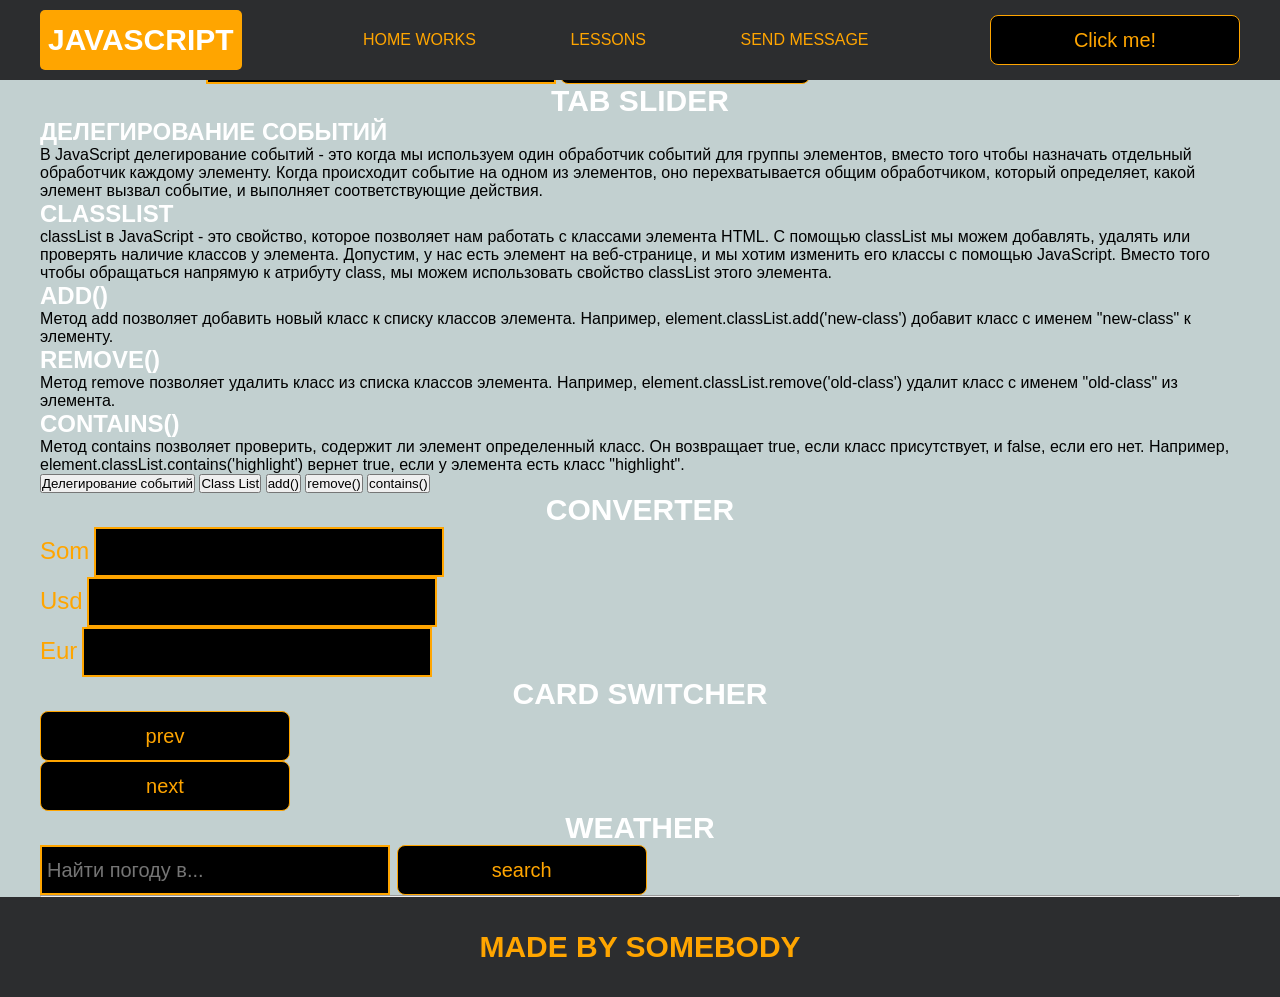
==== pages/lessons.html @ e66538b8 "first commit" ====
<!DOCTYPE html>
<html lang="en">
<head>
    <meta charset="UTF-8">
    <title>Lessons</title>
    <link rel="stylesheet" href="../css/style.css">
    <link rel="stylesheet" href="../css/core.css">
    <link rel="stylesheet" href="../css/lessons.css">
</head>
<body>

<div class="wrapper">
    <div class="header">
        <div class="container">
            <div class="inner_header">
                <a href="../index.html">
                    <div class="logotype">
                        <h2>Java<span>Script</span></h2>
                    </div>
                </a>
                <ul class="menu">
                    <li class="menu_link">
                        <a href="../pages/home_works.html">Home Works</a>
                    </li>
                    <li class="menu_link">
                        <a href="../pages/lessons.html">Lessons</a>
                    </li>
                    <li class="menu_link">
                        <a href="https://t.me/baked_toastt" target="_blank">Send message</a>
                    </li>
                </ul>
                <button class="btn" id="btn-get">Click me!</button>
            </div>
        </div>
    </div>

    <div class="phone_block">
        <div class="container">
            <h3>Phone checker</h3>
            <div class="inner_phone_block">
                <div class="form_phone">
                    <label for="phone_input">Phone Number</label>
                    <input type="text" id="phone_input" placeholder="+996 XXX XX-XX-XX">
                    <button class="btn" id="phone_button">Check number</button>
                    <span class="checker" id="phone_result"></span>
                </div>
            </div>
        </div>
    </div>

    <div class="tab_slider">
        <div class="container">
            <h3>tab slider</h3>
            <div class="inner_tab_slider">
                <div class="tab_contents_block">

                    <div class="tab_content_block">
                        <h4>Делегирование событий</h4>
                        <p>В JavaScript делегирование событий - это когда мы используем один обработчик событий для
                            группы элементов, вместо того чтобы назначать отдельный обработчик каждому элементу. Когда
                            происходит событие на одном из элементов, оно перехватывается общим обработчиком, который
                            определяет, какой элемент вызвал событие, и выполняет соответствующие действия.</p>
                    </div>
                    <div class="tab_content_block">
                        <h4>classList</h4>
                        <p>classList в JavaScript - это свойство, которое позволяет нам работать с классами элемента
                            HTML. С помощью classList мы можем добавлять, удалять или проверять наличие классов у
                            элемента. Допустим, у нас есть элемент на веб-странице, и мы хотим изменить его классы с
                            помощью JavaScript. Вместо того чтобы обращаться напрямую к атрибуту class, мы можем
                            использовать свойство classList этого элемента. </p>
                    </div>
                    <div class="tab_content_block">
                        <h4>add()</h4>
                        <p>Метод add позволяет добавить новый класс к списку классов элемента. Например,
                            element.classList.add('new-class') добавит класс с именем "new-class" к элементу.</p>
                    </div>
                    <div class="tab_content_block">
                        <h4>remove()</h4>
                        <p>Метод remove позволяет удалить класс из списка классов элемента. Например,
                            element.classList.remove('old-class') удалит класс с именем "old-class" из элемента.</p>
                    </div>
                    <div class="tab_content_block">
                        <h4>contains()</h4>
                        <p>Метод contains позволяет проверить, содержит ли элемент определенный класс. Он возвращает
                            true, если класс присутствует, и false, если его нет. Например,
                            element.classList.contains('highlight') вернет true, если у элемента есть класс
                            "highlight".</p>
                    </div>

                    <div class="tab_content_items">
                        <button class="tab_content_item tab_content_item_active">Делегирование событий</button>
                        <button class="tab_content_item">Class List</button>
                        <button class="tab_content_item">add()</button>
                        <button class="tab_content_item">remove()</button>
                        <button class="tab_content_item">contains()</button>
                    </div>

                </div>
            </div>
        </div>
    </div>

    <div class="converter">
        <div class="container">
            <h3>CONVERTER</h3>
            <div class="inner_converter">
                <div class="som">
                    <label for="som">Som</label>
                    <input type="number" id="som">
                </div>
                <div class="usd">
                    <label for="usd">Usd</label>
                    <input type="number" id="usd">
                </div>
                <div class="eur">
                    <label for="eur">Eur</label>
                    <input type="number" id="eur">
                </div>
            </div>
        </div>
    </div>

    <div class="card_switcher">
        <div class="container">
            <h3>Card Switcher</h3>
            <div class="inner_card_switcher">
                <button class="btn" id="btn-prev">prev</button>
                <div class="card"></div>
                <button class="btn" id="btn-next">next</button>
            </div>
        </div>
    </div>

    <div class="weather">
        <div class="container">
            <h3>WEATHER</h3>
            <div class="inner_weather">
                <div>
                    <label>
                        <input type="text" class="cityName" placeholder="Найти погоду в...">
                    </label>
                    <button class="btn" id="search">search</button>
                </div>
                <div>
                    <span class="city"></span>
                    <hr/>
                    <span class="temp"></span>
                </div>
            </div>
        </div>
    </div>

    <div class="footer">
        <div class="container">
            <a href="https://www.instagram.com/baked_toastt/" target="_blank">
                <div class="inner_footer">
                    <h2>Made by Somebody</h2>
                </div>
            </a>
        </div>
    </div>
</div>

<div class="modal">
    <div class="modal_dialog">
        <div class="modal_content">
            <form action="#">
                <div class="modal_close">&#10006;</div>
                <div class="modal_title">Мы свяжемся с вами как можно быстрее!</div>
                <label>
                    <input required placeholder="Ваше имя" name="name" type="text" class="modal_input">
                </label>
                <label>
                    <input required placeholder="Ваш номер телефона" name="phone" class="modal_input">
                </label>
                <button class="btn btn_dark btn_min">Перезвонить мне</button>
            </form>
        </div>
    </div>
</div>

</body>
<script src="../js/lesson.js"></script>
<script src="../js/modal.js"></script>
</html>
---- css/style.css ----
/* HEADER */

.header {
    height: 80px;
    background: #2c2d2f;
    display: flex;
    align-items: center;
    width: 100%;
    position: fixed;
    top: 0;
    z-index: 2;
}

.inner_header {
    height: 100%;
    display: flex;
    align-items: center;
    justify-content: space-between;
}

/* LOGOTYPE */

.logotype {
    display: flex;
    align-items: center;
    justify-content: center;
    font-size: 22px;
    height: 60px;
    width: fit-content;
    background: var(--orange);
    padding: 8px;
    color: white;
    border-radius: 5px;
    cursor: pointer;
}

/* HEADER MENU */

.menu {
    display: flex;
    justify-content: space-around;
    width: 600px;
}

.menu_link a {
    color: var(--orange);
    text-transform: uppercase;
}

.menu_link a:hover {
    text-decoration: underline;
}

/* MAIN BLOCK */

.main_block {
    padding: 100px 0;
    background: black;
}

/* BUTTONS COLOR PICKER */

.colors-buttons {
    display: flex;
    justify-content: space-between;
    margin-top: 50px;
}

.btn-color {
    border-radius: 20px;
    border-color: white !important;
}

/* FOOTER */

.footer {
    background: #2c2d2f;
    width: 100%;
}

.inner_footer {
    display: flex;
    align-items: center;
    justify-content: center;
    height: 100px;
}

.footer h2 {
    text-transform: uppercase;
    color: var(--orange);
    font-weight: 600;
}


/* SLIDER BLOCK */

.slider_block {
    padding: 100px 0;
    background: black;
}

.slider {
    position: relative;
    width: 100%;
    height: 300px;
    overflow: hidden;
    border: 3px solid var(--orange);
    border-radius: 20px;
    display: flex;
    align-items: center;
    justify-content: space-between;
    padding: 0 30px;
}

.slide {
    position: absolute;
    top: 60px;
    left: 0;
    width: 100%;
    height: 100%;
    display: none;
    transition: opacity 0.5s ease-in-out;
}

.slide_card {
    color: white;
    margin: 0 auto;
    width: 500px;
    text-align: center;
}

.slide_card h3 {
    color: white;
    text-transform: uppercase;
    font-size: 22px;
}

.slide_card p {
    font-size: 16px;
    text-align: justify;
    margin: 10px 0;
}

.slide_card a {
    color: var(--orange);
    text-decoration: underline;
}

.slide.active_slide {
    display: block;
}

/* VIDEO BLOCK */

.block_video {
    background: black;
    padding: 100px 0;
}

.inner_block_video {
    display: flex;
    justify-content: center;
    margin-top: 50px;
}

/* MODAL */

.modal {
    position: fixed;
    height: 100%;
    width: 100%;
    top: 0;
    left: 0;
    z-index: 2;
    background: rgba(0, 0, 0, 0.5);
    backdrop-filter: blur(10px);
    display: none;
}

.modal_dialog {
    max-width: 500px;
    margin: 200px auto;
}

.modal_content {
    position: relative;
    width: 100%;
    padding: 40px;
    background-color: black;
    border: 2px solid var(--orange);
    border-radius: 4px;
    max-height: 80vh;
    overflow-y: auto;
}

.modal_content form {
    display: flex;
    flex-direction: column;
    align-items: center;
}

.modal_close {
    position: absolute;
    top: 8px;
    right: 14px;
    font-size: 30px;
    color: red;
    opacity: 0.5;
    font-weight: 700;
    border: none;
    background-color: transparent;
    cursor: pointer;
}

.modal_title {
    text-align: center;
    font-size: 22px;
    text-transform: uppercase;
    color: white;
}

.modal_content label, .btn_min {
    width: 100% !important;
    margin-top: 10px;
}

.modal_content input {
    width: 100%;
}

/*-------BOTTLE-------*/

.bottle {
    background: black;
    padding: 100px 0;
}

.bottle_inner {
    display: flex;
    justify-content: center;
    align-items: center;
}

.bowl {
    position: relative;
    width: 300px;
    height: 300px;
    background: rgba(255, 255, 255, 0.1);
    border-radius: 50%;
    border: 8px solid transparent;
    animation: animate 5s linear infinite;
    transform-origin: bottom center;
}

@keyframes animate {
    0% {
        transform: rotate(0deg);
    }
    25% {
        transform: rotate(22deg);
    }
    50% {
        transform: rotate(0deg);
    }
    75% {
        transform: rotate(-22deg);
    }
    100% {
        filter: hue-rotate(360deg);
    }
}

.bowl::before {
    content: "";
    position: absolute;
    top: -15px;
    left: 50%;
    transform: translateX(-50%);
    width: 40%;
    height: 30px;
    border: 15px solid #444;
    border-radius: 50%;
    box-shadow: 0 10px #222;

}

.bowl::after {
    content: "";
    position: absolute;
    top: 35%;
    left: 50%;
    transform: translate(-50%, -50%);
    width: 150px;
    height: 60px;
    background: rgba(255, 255, 255, 0.05);
    transform-origin: center;
    animation: animatebowlshadow 5s linear infinite;
    border-radius: 50%;
    animation-play-state: running;

}


@keyframes animatebowlshadow {
    0% {
        left: 50%;
        width: 150px;
        height: 60px;
    }
    25% {
        left: 55%;
        width: 140px;
        height: 65px;
    }
    50% {
        left: 50%;
        width: 150px;
        height: 60px;
    }
    75% {
        left: 45%;
        width: 140px;
        height: 65px;
    }
    100% {


    }
}


.liquid {
    position: absolute;
    top: 50%;
    left: 5px;
    right: 5px;
    bottom: 5px;
    background: #1ae907;
    border-bottom-left-radius: 150px;
    border-bottom-right-radius: 150px;
    filter: drop-shadow(0 0 80px #1ae907);
    transform-origin: top center;
    animation: animateliquid 5s linear infinite;
    animation-play-state: running;
}

@keyframes animateliquid {
    0% {
        transform: rotate(0deg);
    }
    25% {
        transform: rotate(-22deg);
    }
    30% {
        transform: rotate(-23deg);
    }
    50% {
        transform: rotate(0deg);
    }
    75% {
        transform: rotate(22deg);
    }
    80% {
        transform: rotate(23deg);
    }
    100% {
        transform: rotate(0deg);
    }


}

.liquid::before {
    content: "";
    position: absolute;
    top: -10px;
    width: 100%;
    height: 20px;
    background: #15be05;
    border-radius: 50%;
    filter: drop-shadow(0 0 80px #15be05);
}

.shadow {
    position: absolute;
    top: calc(50% + 150px);
    left: 50%;
    transform: translate(-50%, -50%);
    width: 260px;
    height: 40px;
    background: rgba(0, 0, 0, 0.5);
    border-radius: 50%;
    animation: animateshadow 5s linear infinite;
    animation-play-state: running;

}

@keyframes animateshadow {
    0% {
        left: 50%;
        width: 260px;
        height: 40px;
        top: calc(50% + 150px);

    }

    25% {
        left: 55%;
        width: 265px;
        height: 30px;
        top: calc(50% + 130px);

    }
    50% {
        left: 50%;
        width: 260px;
        height: 40px;
        top: calc(50% + 150px);

    }
    75% {
        left: 45%;
        width: 265px;
        height: 30px;
        top: calc(50% + 130px);

    }
    100% {
    }
}
---- css/core.css ----
* {
    margin: 0;
    padding: 0;
    box-sizing: border-box;
}
.container {
    width: 1200px;
    margin: 0 auto;
}

body {
    font-family: "Britannic Bold", sans-serif;
    background: #c2d0d0;
}

.btn {
    width: 250px;
    height: 50px;
    font-size: 20px;
    cursor: pointer;
    border: 1px solid var(--orange);
    background: black;
    color: var(--orange);
    border-radius: 8px;
}

.btn:hover {
    background: #414349;
}

.btn:active {
    background: #56585D;
    border: 2px solid var(--orange);
}

a {
    text-decoration: none;
}

li {
    list-style: none;
}

h1 {
    text-align: center;
    font-size: 70px;
    color: white;
    margin: 0 auto;
    text-transform: uppercase;
    font-weight: 600;
}

h2 {
    text-align: center;
    font-size: 30px;
    color: white;
    margin: 0 auto;
    text-transform: uppercase;
    font-weight: 600;
}

h3 {
    text-align: center;
    font-size: 30px;
    color: white;
    margin: 0 auto;
    text-transform: uppercase;
    font-weight: 600;
}

h4 {
    font-size: 24px;
    color: white;
    text-transform: uppercase;
    font-weight: 600;
}

strong {
    color: #F79300;
}

label {
    font-size: 24px;
    color: var(--orange);
}

input {
    width: 350px;
    height: 50px;
    font-size: 20px;
    padding-left: 5px;
    color: var(--orange);
    background: black;
    border: 2px solid var(--orange);
}

.checker {
    color: white;
    font-size: 30px;
}

.btn-slide {
    display: block;
    width: 100px;
    height: 100px;
    background: var(--orange);
    color: black;
    font-size: 20px;
    text-transform: uppercase;
    border-radius: 50%;
    font-weight: 800;
    z-index: 1;
}

.btn-slide:hover {
    background: #b68733 !important;
    cursor: pointer;
    color: white;
}

:root {
    --orange: orange;
    --black: black;
}
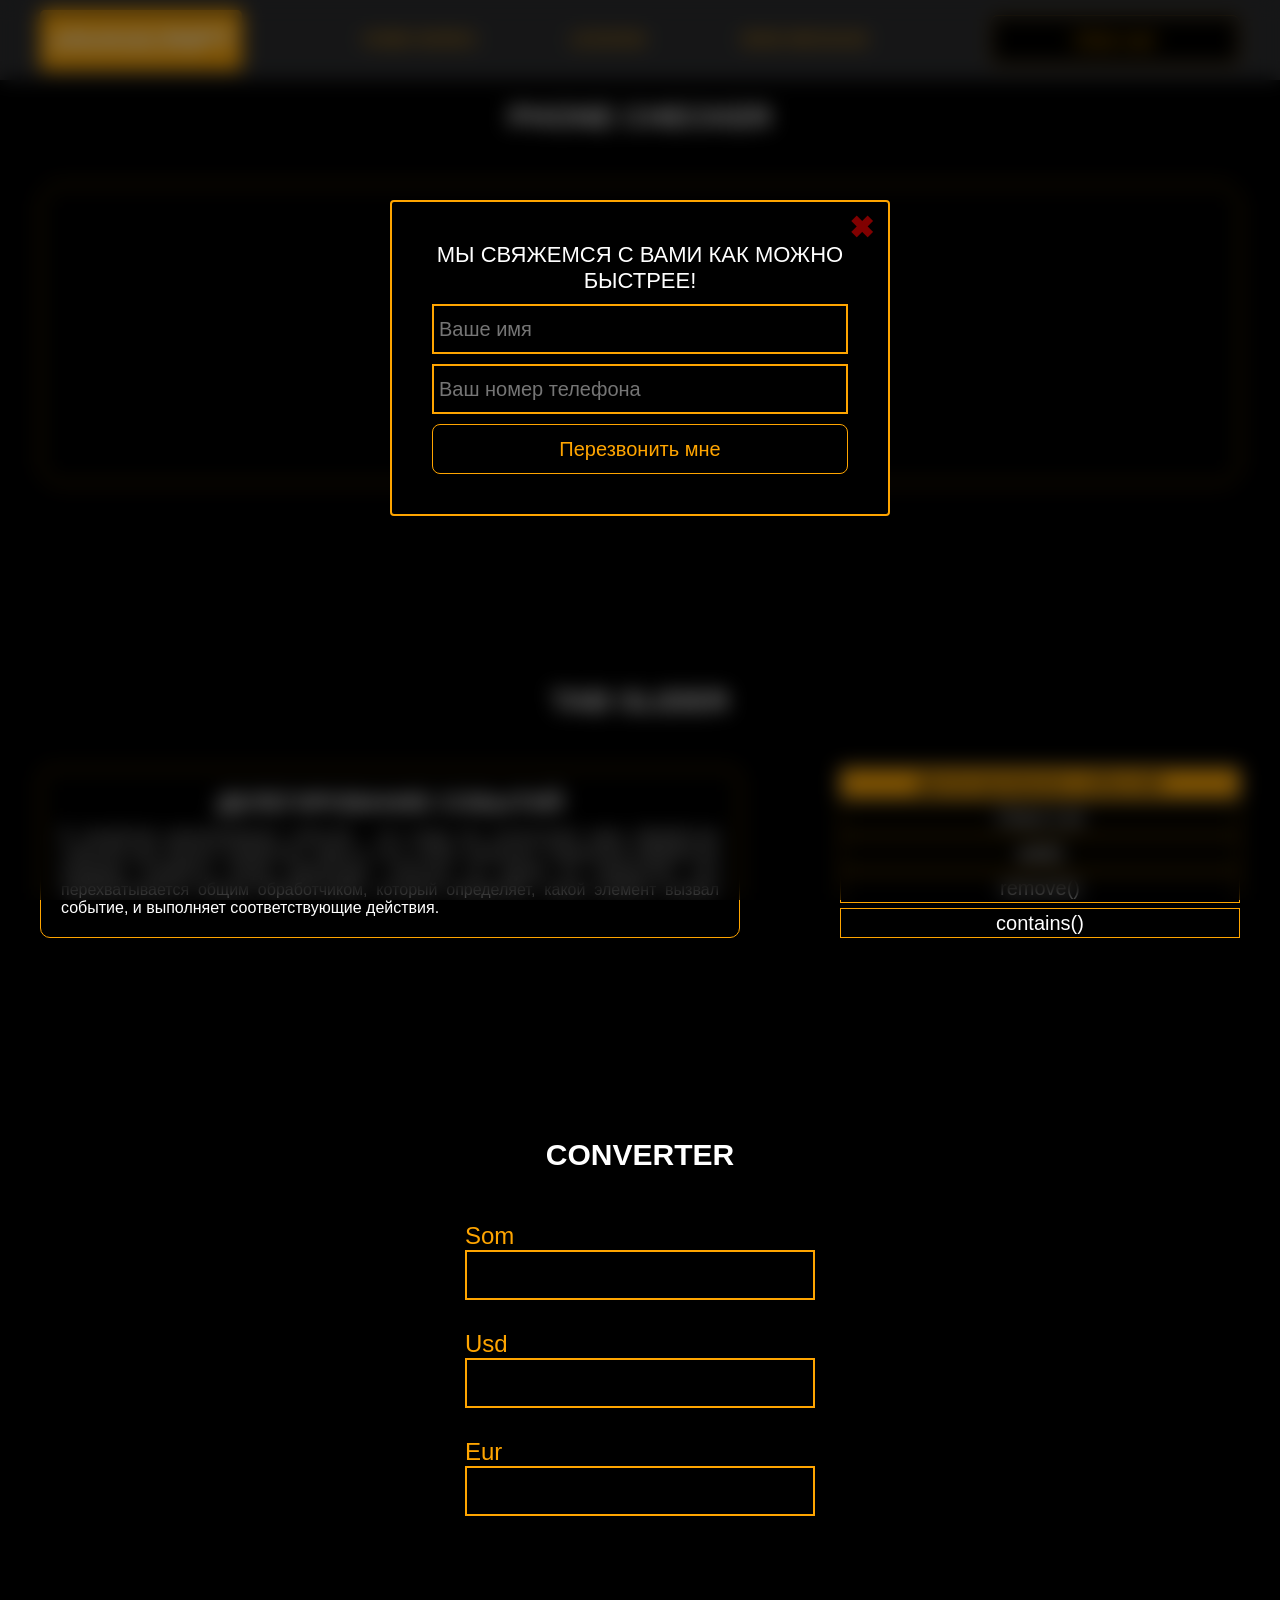
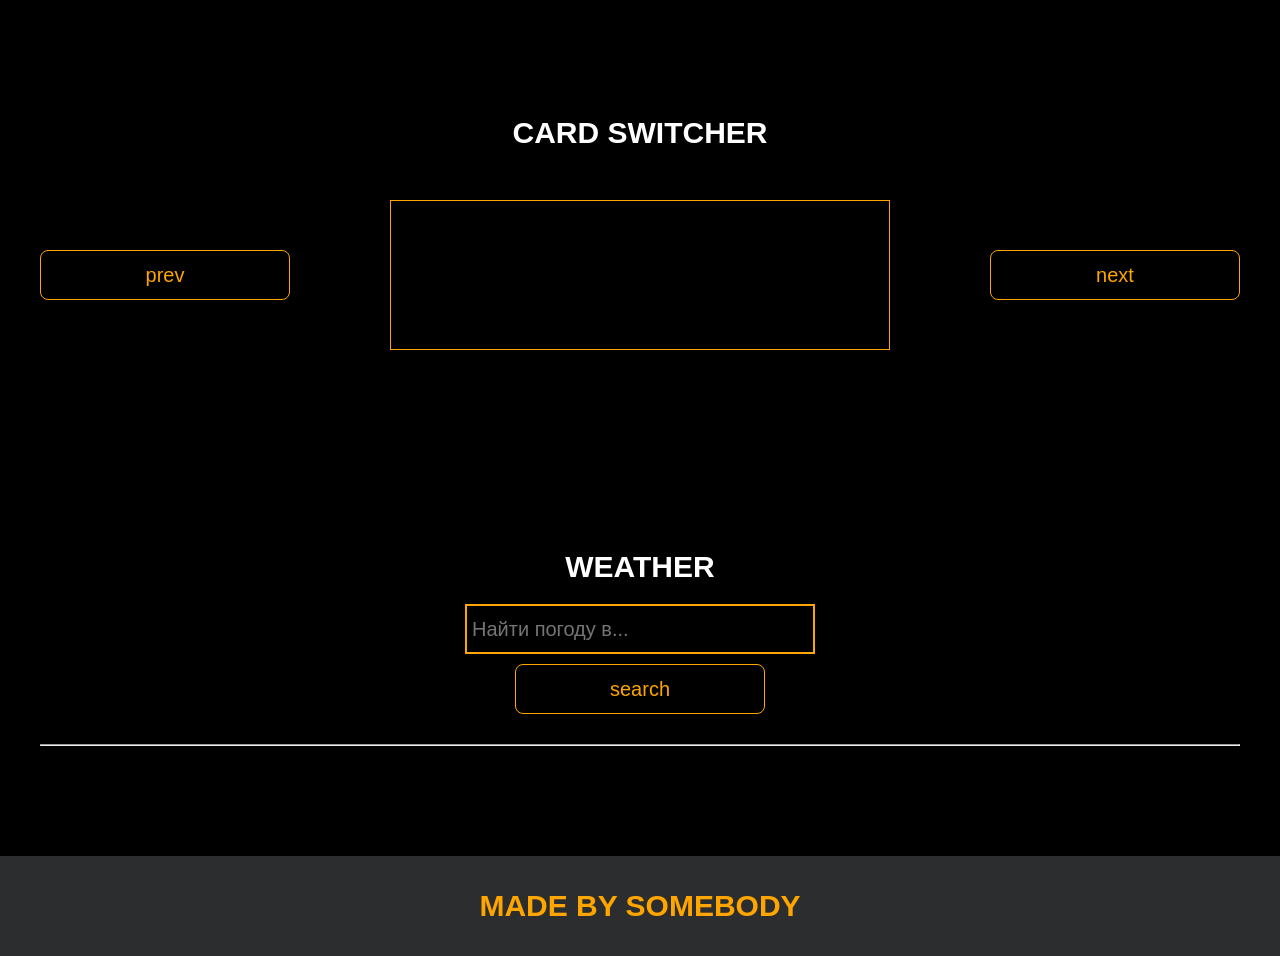
==== commit 3c38aaea: "third commit" ====
--- a/pages/lessons.html
+++ b/pages/lessons.html
@@ -54,7 +54,7 @@
             <div class="inner_tab_slider">
                 <div class="tab_contents_block">
 
-                    <div class="tab_content_block">
+                    <div class="tab_content_block active">
                         <h4>Делегирование событий</h4>
                         <p>В JavaScript делегирование событий - это когда мы используем один обработчик событий для
                             группы элементов, вместо того чтобы назначать отдельный обработчик каждому элементу. Когда
@@ -88,7 +88,7 @@
                     </div>
 
                     <div class="tab_content_items">
-                        <button class="tab_content_item tab_content_item_active">Делегирование событий</button>
+                        <button class="tab_content_item active">Делегирование событий</button>
                         <button class="tab_content_item">Class List</button>
                         <button class="tab_content_item">add()</button>
                         <button class="tab_content_item">remove()</button>
--- a/css/lessons.css
+++ b/css/lessons.css
@@ -0,0 +1,177 @@
+
+/* PHONE CHECKER */
+
+.phone_block {
+    background: black;
+    padding: 100px 0;
+}
+
+.inner_phone_block {
+    margin-top: 50px;
+    display: flex;
+    justify-content: space-evenly;
+    border: 1px solid var(--orange);
+    height: 300px;
+    border-radius: 20px;
+    align-items: center;
+}
+
+.form_phone {
+    display: flex;
+    flex-direction: column;
+    align-items: center;
+}
+
+.form_phone button {
+    width: 100%;
+    margin: 20px 0;
+}
+
+/* TAB SLIDER */
+
+.tab_slider {
+    background: black;
+    padding: 100px 0;
+}
+
+.tab_content_block {
+    width: 700px;
+    border: 1px solid var(--orange);
+    padding: 20px;
+    border-radius: 10px;
+    text-align: center;
+    display: none;
+    align-items: center;
+    flex-direction: column;
+    justify-content: center;
+    height: 170px;
+}
+
+.tab_content_block.active {
+    display: block;
+}
+.tab_content_block p {
+    color: white;
+    margin-top: 10px;
+    text-align: justify;
+}
+
+.tab_content_items {
+    width: 400px;
+    display: flex;
+    flex-direction: column;
+    row-gap: 5px;
+}
+
+.tab_content_item {
+    padding: 10px;
+    height: 30px;
+    color: white;
+    background: var(--black);
+    border: 1px solid var(--orange);
+    text-align: center;
+    font-size: 20px;
+    cursor: pointer;
+    display: grid;
+    place-content: center;
+}
+
+.tab_content_item.active {
+    background: var(--orange);
+    color: black;
+    font-weight: 600;
+    border: 1px solid white;
+}
+
+.tab_contents_block {
+    display: flex;
+    justify-content: space-between;
+    align-items: center;
+    margin-top: 50px;
+}
+
+/*------CARD SWITCHER------*/
+
+.card_switcher {
+    background-color: black;
+    padding: 100px 0;
+}
+
+.card {
+    width: 500px;
+    height: 150px;
+    border: 1px solid var(--orange);
+    text-align: center;
+    display: flex;
+    flex-direction: column;
+    justify-content: space-around;
+    align-items: center;
+    padding: 10px;
+}
+
+.card p {
+    color: var(--orange);
+    font-size: 20px;
+}
+
+.card span {
+    color: white;
+    font-size: 30px;
+}
+
+.inner_card_switcher {
+    margin-top: 50px;
+    display: flex;
+    align-items: center;
+    justify-content: space-between;
+}
+
+
+/*-------CONVERTER--------*/
+
+
+.converter {
+    padding: 100px 0;
+    background-color: black;
+}
+
+.inner_converter {
+    display: flex;
+    align-items: center;
+    justify-content: center;
+    flex-direction: column;
+    gap: 30px;
+    margin-top: 50px;
+}
+
+.inner_converter > div {
+    display: flex;
+    flex-direction: column;
+}
+
+/*------WEATHER------*/
+
+.weather {
+    padding: 100px 0;
+    background-color: black;
+}
+
+.inner_weather > div {
+    display: flex;
+    flex-direction: column;
+    align-items: center;
+    gap: 10px;
+    color: white;
+    font-size: 25px;
+}
+
+.inner_weather {
+    display: flex;
+    flex-direction: column;
+    gap: 20px;
+    margin-top: 20px;
+}
+
+hr {
+    width: 100%;
+}
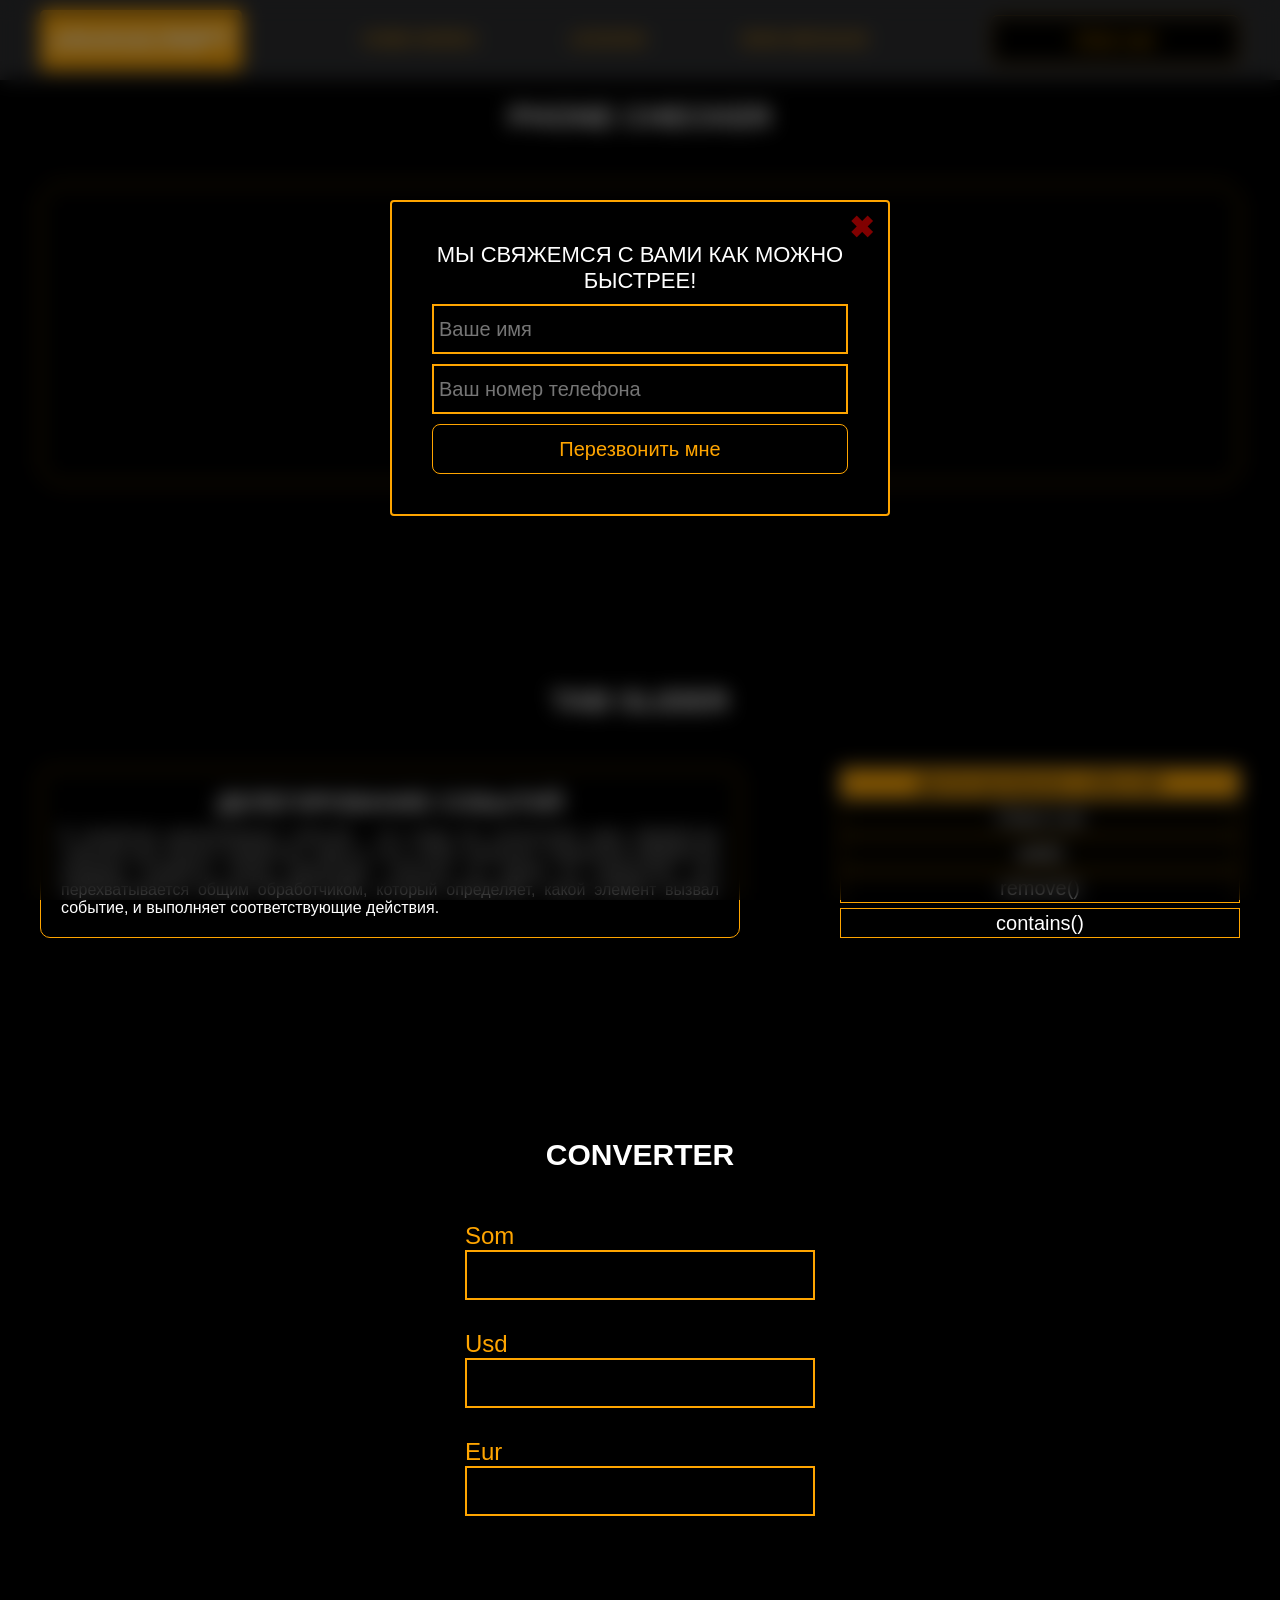
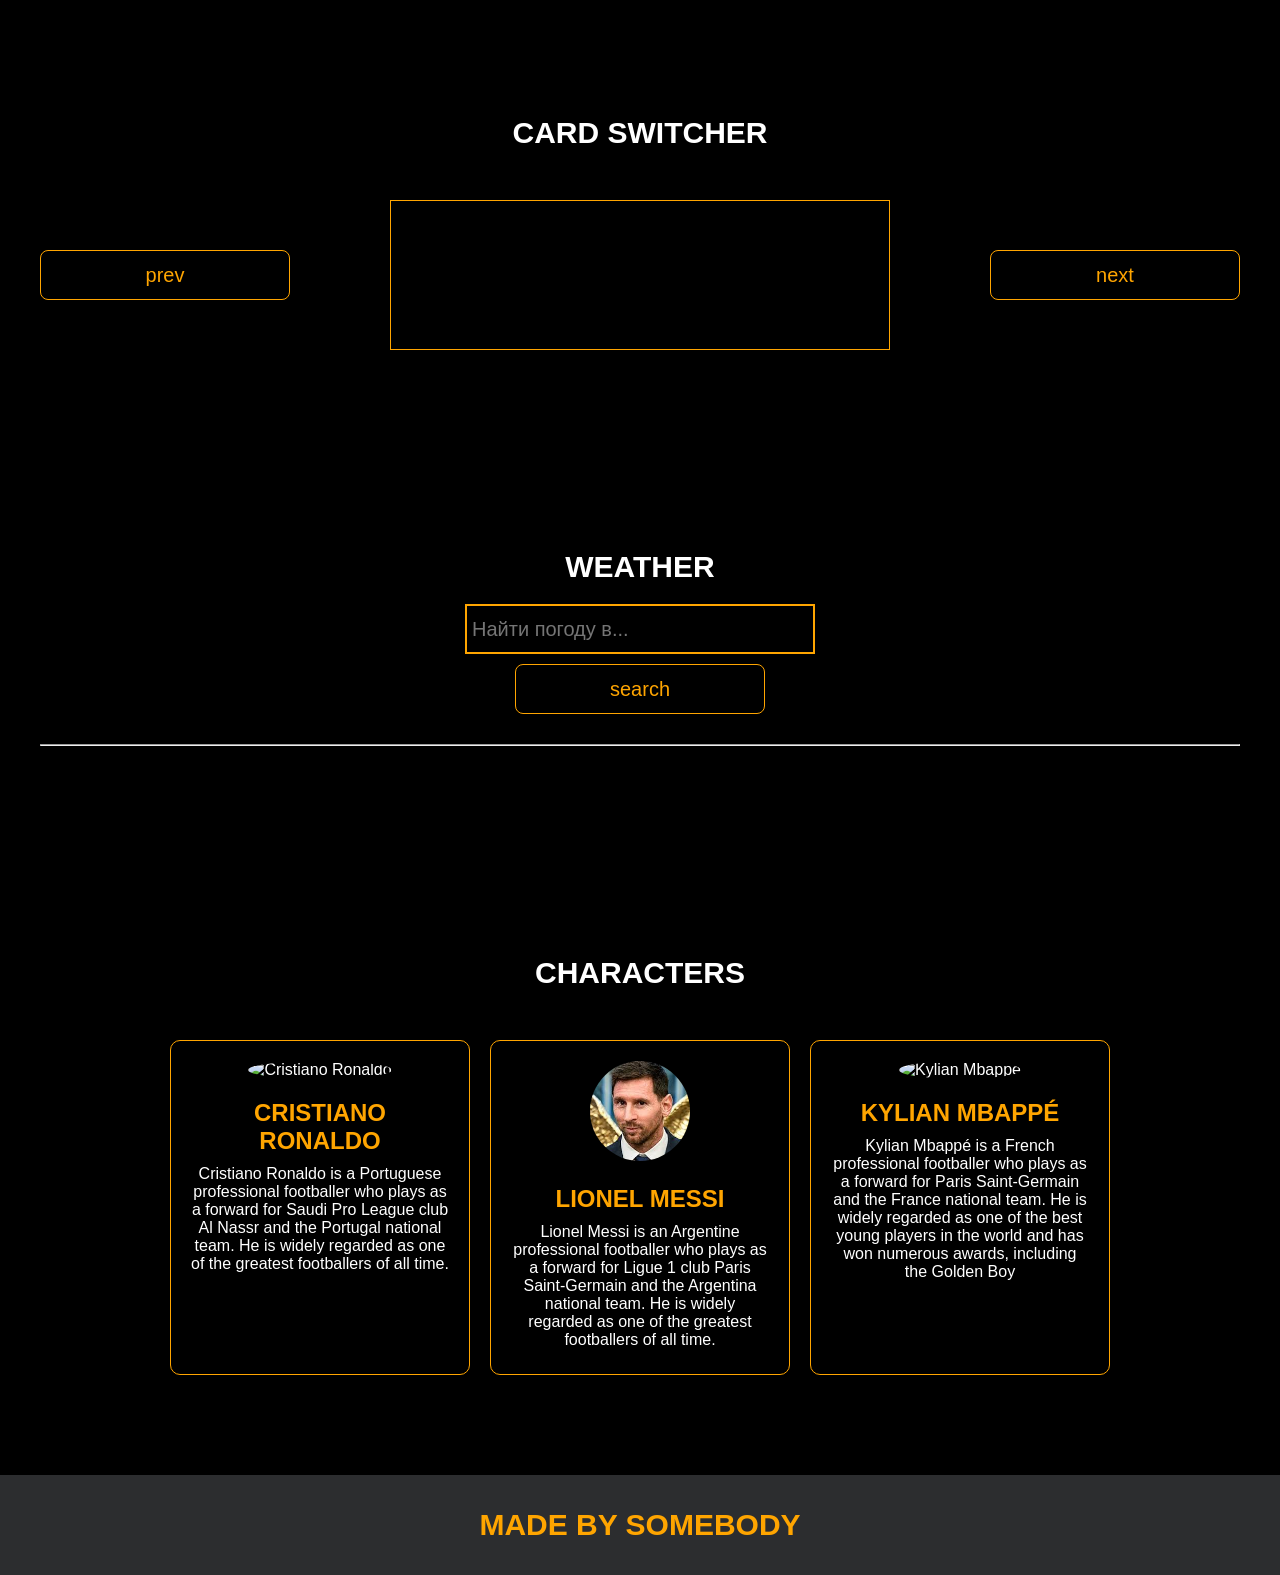
==== commit 9b619c8c: "fourht commit" ====
--- a/pages/lessons.html
+++ b/pages/lessons.html
@@ -150,6 +150,15 @@
         </div>
     </div>
 
+    <div class="characters">
+        <div class="container">
+            <h3>CHARACTERS</h3>
+            <div class="inner_characters" id="characters-container">
+                
+            </div>
+        </div>
+    </div>
+
     <div class="footer">
         <div class="container">
             <a href="https://www.instagram.com/baked_toastt/" target="_blank">
--- a/css/lessons.css
+++ b/css/lessons.css
@@ -174,4 +174,46 @@
 
 hr {
     width: 100%;
+}
+
+/*------CHARACTERS------*/
+
+.characters {
+    padding: 100px 0;
+    background-color: black;
+}
+
+.inner_characters {
+    margin-top: 50px;
+    display: flex;
+    flex-wrap: wrap;
+    gap: 20px;
+    justify-content: center;
+}
+
+.character-card {
+    width: 300px;
+    border: 1px solid var(--orange);
+    border-radius: 10px;
+    padding: 20px;
+    text-align: center;
+    background: var(--black);
+    color: white;
+}
+
+.character-card img {
+    object-fit: cover;
+    width: 100px;
+    height: 100px;
+    border-radius: 50%;
+    margin-bottom: 10px;
+}
+
+.character-card h4 {
+    color: var(--orange);
+    margin: 10px 0;
+}
+
+.character-card p {
+    margin: 5px 0;
 }
